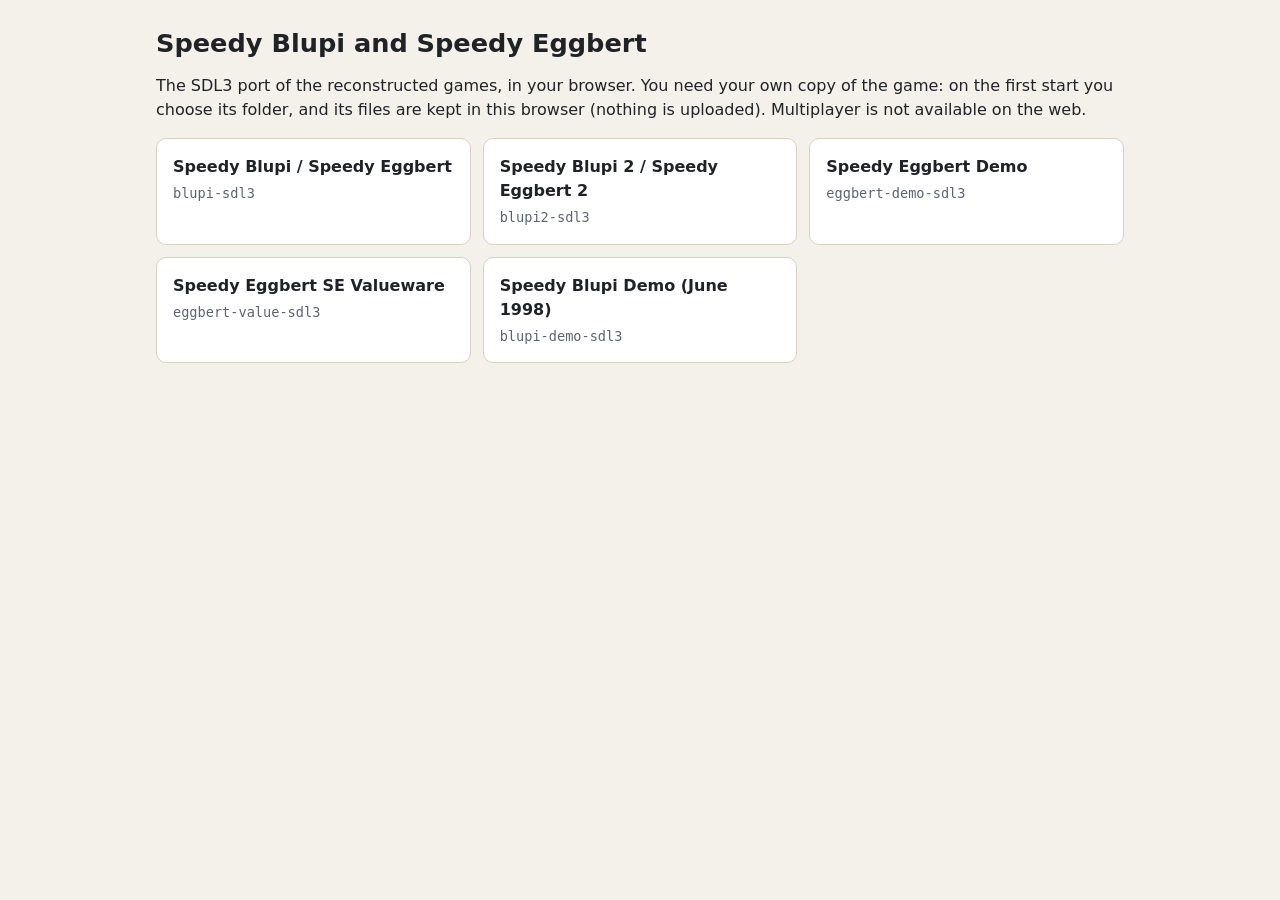
==== port/web/index.html @ 9da85942 "Port 1.4.0: the five programs in a web browser (Emscripten) All five programs (blupi-sdl3, blupi2-sd" ====
<!doctype html>
<html lang="en">
<head>
<meta charset="utf-8">
<meta name="viewport" content="width=device-width, initial-scale=1">
<title>Speedy Blupi — SDL3 port for the web</title>
<link rel="stylesheet" href="style.css">
</head>
<body>
<main>
  <section id="chooser" hidden>
    <h1>Speedy Blupi and Speedy Eggbert</h1>
    <p>The SDL3 port of the reconstructed games, in your browser. You need your own copy of the game:
      on the first start you choose its folder, and its files are kept in this browser (nothing is
      uploaded). Multiplayer is not available on the web.</p>
    <nav id="programs"></nav>
  </section>

  <section id="player" hidden>
    <h1 id="heading"></h1>
    <div id="controls">
      <p>Needs the folder of your own copy of <span id="needs"></span>: the one that contains DATA,
        the image folders and SOUND, or a folder that contains it.</p>
      <div class="buttons">
        <button id="pick">Choose the game folder…</button>
        <button id="play" disabled>Play</button>
        <button id="forget" disabled>Remove the stored game files</button>
      </div>
      <input id="pick-input" type="file" webkitdirectory directory multiple hidden>
      <p class="small"><a href="./">All programs</a> · Alt+Enter: full screen</p>
    </div>
    <p id="status"></p>
    <canvas id="canvas" tabindex="-1" oncontextmenu="event.preventDefault()" hidden></canvas>
    <pre id="log" hidden></pre>
  </section>
</main>
<script src="loader.js"></script>
</body>
</html>
---- port/web/style.css ----
:root {
  --bg: #f4f1ea;
  --fg: #1f2328;
  --muted: #5d6470;
  --card: #ffffff;
  --border: #d8d2c4;
  --accent: #1f6feb;
  color-scheme: light dark;
}
@media (prefers-color-scheme: dark) {
  :root {
    --bg: #15171c;
    --fg: #e6e8ec;
    --muted: #9aa3ae;
    --card: #1e2128;
    --border: #343944;
    --accent: #58a6ff;
  }
}
* { box-sizing: border-box; }
[hidden] { display: none !important; }
body {
  margin: 0;
  background: var(--bg);
  color: var(--fg);
  font: 16px/1.5 system-ui, -apple-system, "Segoe UI", sans-serif;
}
main { max-width: 1000px; margin: 0 auto; padding: 24px 16px 48px; }
h1 { font-size: 1.6rem; margin: 0 0 12px; }
p { margin: 0 0 12px; }
.small { font-size: 0.9rem; color: var(--muted); }
a { color: var(--accent); }
#programs { display: grid; gap: 12px; grid-template-columns: repeat(auto-fill, minmax(260px, 1fr)); margin-top: 16px; }
#programs a {
  display: flex; flex-direction: column; gap: 4px; padding: 16px;
  background: var(--card); border: 1px solid var(--border); border-radius: 10px;
  color: var(--fg); text-decoration: none;
}
#programs a:hover { border-color: var(--accent); }
#programs span { font-size: 0.85rem; color: var(--muted); font-family: ui-monospace, monospace; }
.buttons { display: flex; flex-wrap: wrap; gap: 8px; margin: 16px 0; }
button {
  font: inherit; padding: 8px 16px; border-radius: 8px; cursor: pointer;
  border: 1px solid var(--border); background: var(--card); color: var(--fg);
}
button#play:not(:disabled) { background: var(--accent); border-color: var(--accent); color: #fff; }
button:disabled { opacity: 0.5; cursor: default; }
#status { min-height: 1.5em; color: var(--muted); }
canvas {
  display: block; width: 100%; max-width: 960px; aspect-ratio: 4 / 3; margin: 0 auto;
  background: #000; outline: none; image-rendering: pixelated;
}
#log {
  max-height: 240px; overflow: auto; padding: 8px; margin-top: 16px;
  background: var(--card); border: 1px solid var(--border); border-radius: 8px; font-size: 12px;
}
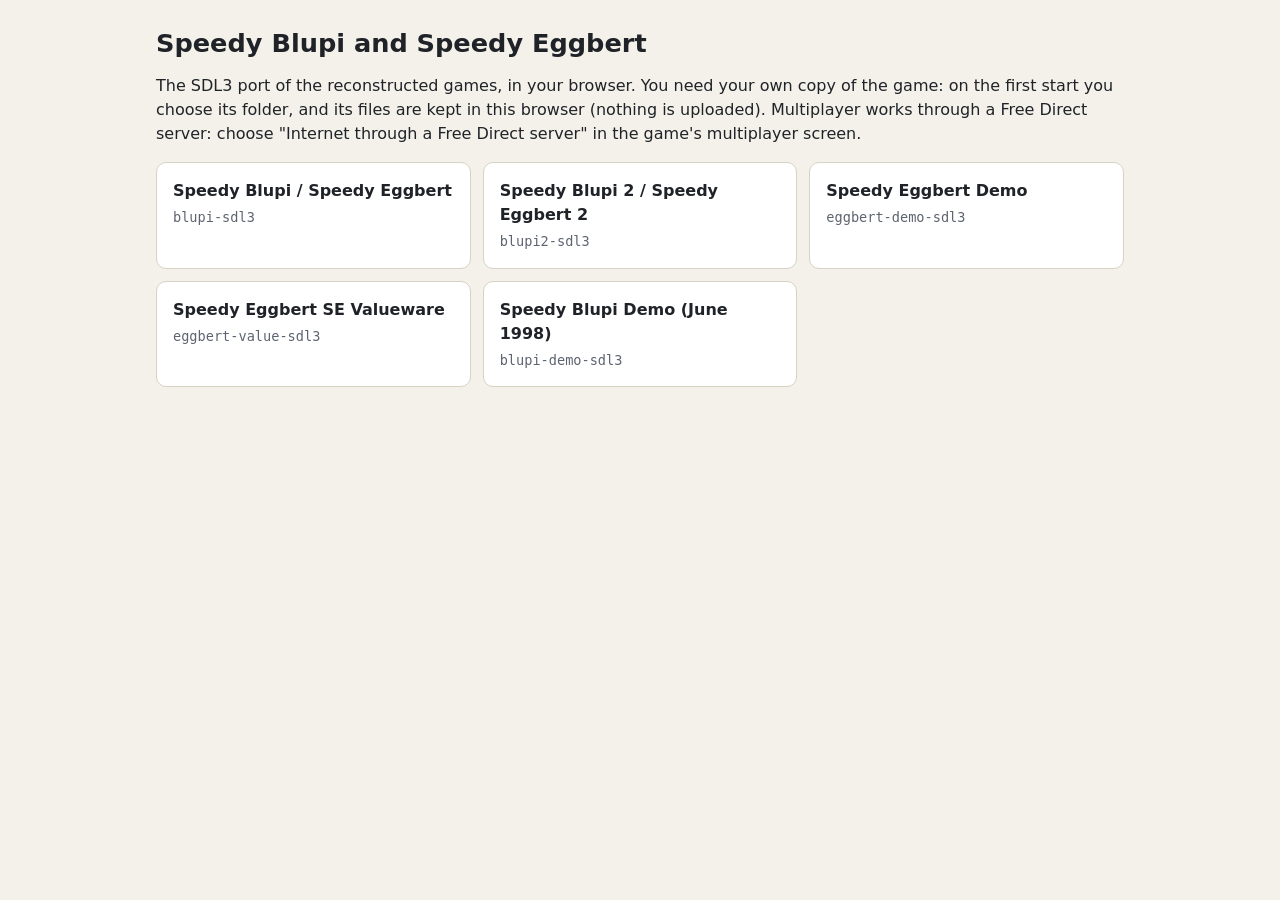
==== commit 43b936bb: "Port: multiplayer through a Free Direct server in the browser, cross-play check, docs The web page p" ====
--- a/port/web/index.html
+++ b/port/web/index.html
@@ -12,7 +12,8 @@
     <h1>Speedy Blupi and Speedy Eggbert</h1>
     <p>The SDL3 port of the reconstructed games, in your browser. You need your own copy of the game:
       on the first start you choose its folder, and its files are kept in this browser (nothing is
-      uploaded). Multiplayer is not available on the web.</p>
+      uploaded). Multiplayer works through a Free Direct server: choose "Internet through a Free
+      Direct server" in the game's multiplayer screen.</p>
     <nav id="programs"></nav>
   </section>
 
@@ -30,6 +31,9 @@
       <p class="small"><a href="./">All programs</a> · Alt+Enter: full screen</p>
     </div>
     <p id="status"></p>
+    <p id="room" hidden>New room <strong id="room-id"></strong> (also on the clipboard). The other
+      players open this link, choose the server in the multiplayer screen and press OK:
+      <a id="room-link"></a></p>
     <canvas id="canvas" tabindex="-1" oncontextmenu="event.preventDefault()" hidden></canvas>
     <pre id="log" hidden></pre>
   </section>
--- a/port/web/style.css
+++ b/port/web/style.css
@@ -54,3 +54,5 @@
   max-height: 240px; overflow: auto; padding: 8px; margin-top: 16px;
   background: var(--card); border: 1px solid var(--border); border-radius: 8px; font-size: 12px;
 }
+
+#room a { word-break: break-all; }
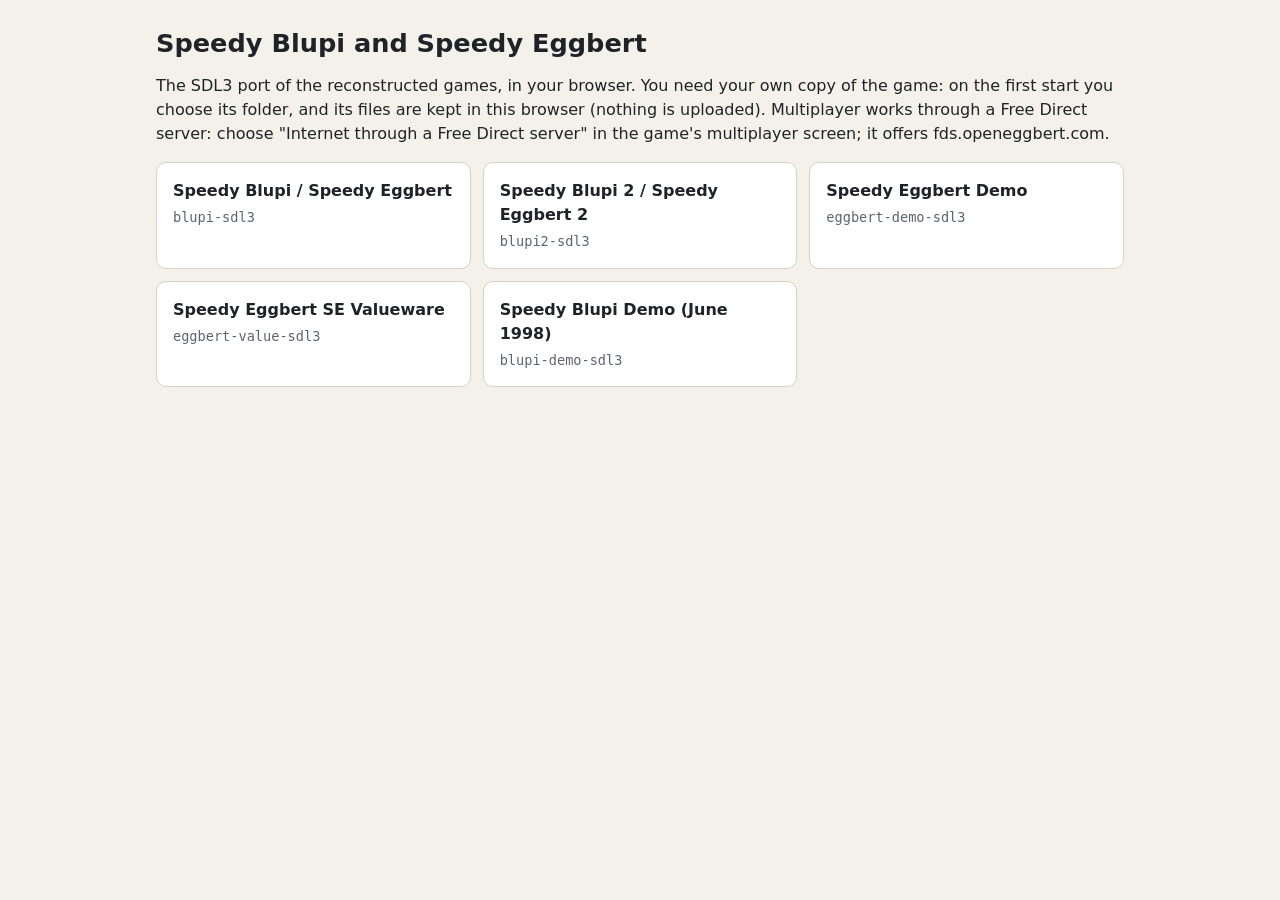
==== commit 483c72b2: "Port 1.5.1: the web page's default server; plain names on https pages use port 443 - On a page serve" ====
--- a/port/web/index.html
+++ b/port/web/index.html
@@ -13,7 +13,7 @@
     <p>The SDL3 port of the reconstructed games, in your browser. You need your own copy of the game:
       on the first start you choose its folder, and its files are kept in this browser (nothing is
       uploaded). Multiplayer works through a Free Direct server: choose "Internet through a Free
-      Direct server" in the game's multiplayer screen.</p>
+      Direct server" in the game's multiplayer screen; it offers fds.openeggbert.com.</p>
     <nav id="programs"></nav>
   </section>
 
